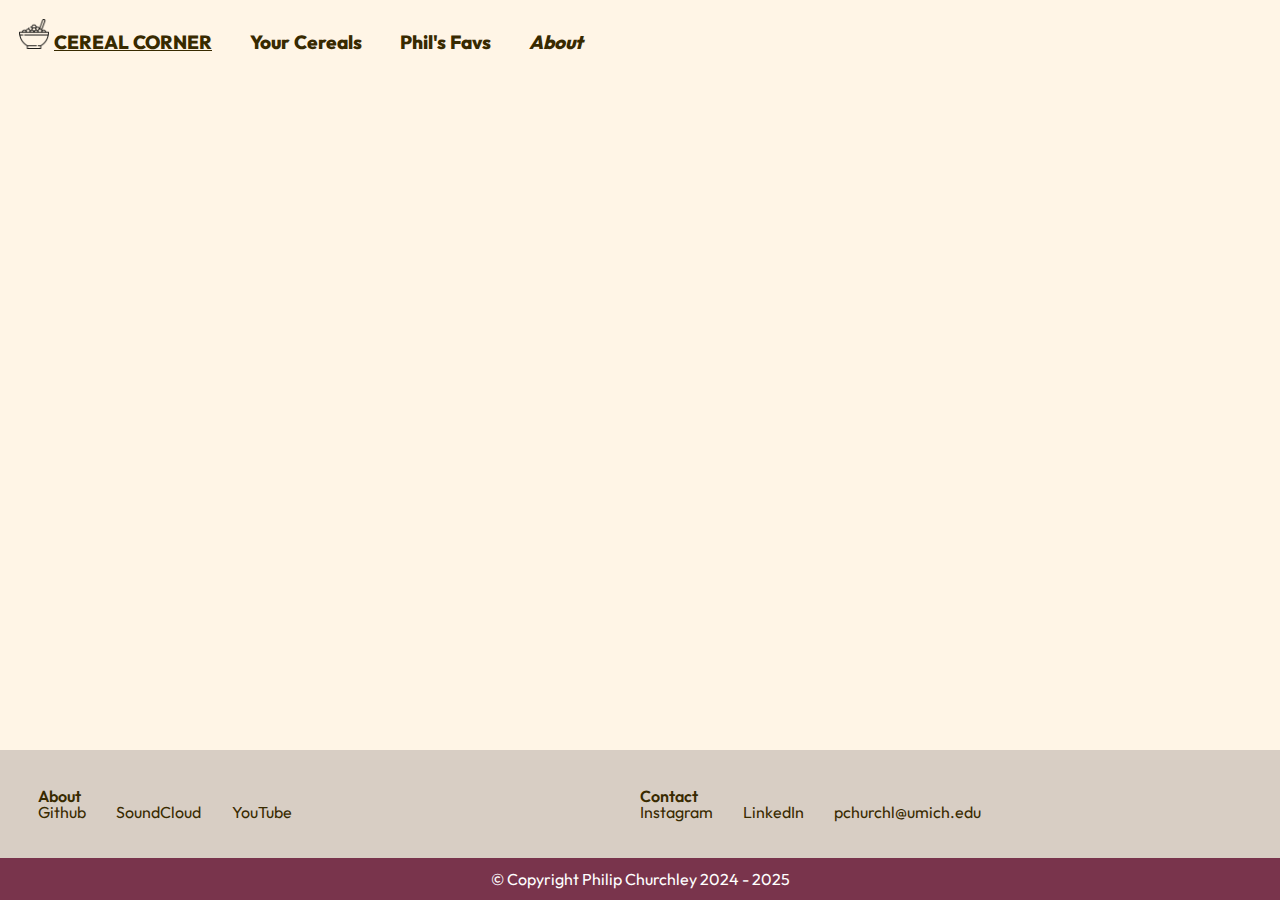
==== about.html @ 0da0891c "first commit" ====
<!DOCTYPE html>
<html lang="en">

<head>
   <meta charset="UTF-8">
   <meta name="viewport" content="width=device-width, initial-scale=1.0">
   <link rel="stylesheet" href="css/html5reset.css">
   <link rel="stylesheet" href="css/style.css">
   <style>
      @import url('https://fonts.googleapis.com/css2?family=Outfit:wght@100..900&display=swap');
   </style>
   <title>Home</title>
</head>

<body>
   <header>
      <nav>
         <a href="index.html" class="noncurrent"><img src="images/cereal.png">CEREAL CORNER</a>
         <a href="custom.html" class="noncurrent">Your Cereals</a>
         <a href="favs.html" class="noncurrent">Phil's Favs</a>
         <a href="about.html" class="current">About</a>
         <button id="menu-button">☰</button>
      </nav>
      <div id="nav-dropdown" class="nav-dropdown">
         <a href="index.html">Home</a>
         <a href="custom.html">Your Cereals</a>
         <a href="favs.html">Phil's Favs</a>
         <a href="about.html" class="curr">About</a>
      </div>
   </header>
   <main>

   </main>
</body>

<footer>
   <div class="first-footer">
      <div>
         <h3>About</h3>
         <div class="first-footer-sub">
            <a href="https://github.com/philipchurchley">Github</a>
            <a href="https://soundcloud.com/philip-churchley">SoundCloud</a>
            <a href="https://www.youtube.com/@PhilipChurchley">YouTube</a>
         </div>
      </div>
      <div>
         <h3>Contact</h3>
         <div class="first-footer-sub">
            <a href="https://www.instagram.com/p.churchley/">Instagram</a>
            <a href="https://www.linkedin.com/in/philip-churchley/">LinkedIn</a>
            <a href="mailto:pchurchl@umich.edu">pchurchl@umich.edu</a>
         </div>
      </div>
   </div>
   <div class="second-footer">
      <p>© Copyright Philip Churchley 2024 - 2025</p>
   </div>
</footer>
<script src="js/cereal.js"></script>

</html>
---- css/style.css ----
body {
   font-family: "Outfit", sans-serif;
   font-style: normal;
   color: #382a00;
   background-color: rgb(255, 245, 230);
   min-height: 100vh;
   display: flex;
   flex-direction: column;
}

main {
   margin: 10px;
}

a img {
   width: 30px;
   margin-right: 5px;
}

h1 {
   font-size: 40px;
   font-weight: 800;
   margin: 10px 10px 40px 0px;
}

h2 {
   font-weight: 600;
   font-size: 20px;
   text-decoration: underline;
   margin-bottom: 5px;
}

h3 {
   font-weight: 600;
}

footer {
   font-family: "Outfit", sans-serif;
   font-style: normal;
   margin-top: auto;
}


.first-footer {
   display: grid;
   grid-template-columns: 50% 50%;
   background-color: #D8CEC4;
   color: #382a00;
   padding: 3%;
}

.first-footer-sub {
   display: flex;
   flex-wrap: wrap;
   flex-direction: row;
   align-items: center;
}

.first-footer-sub a {
   text-decoration: none;
   font-size: 16px;
   color: #382a00;
   margin-right: 5%;
}

.second-footer {
   display: flex;
   align-items: center;
   justify-content: center;
   padding: 1%;
   background-color: #79344C;
   color: white
}

.second-footer p {
   font-size: 16px;
   margin-top: 0;
}

a:hover {
   text-decoration: underline;
}

nav {
   display: flex;
   flex-direction: row;
   align-items: end;
   flex-wrap: nowrap;
   background-color: rgb(255, 245, 230);
   justify-content: space-between;
}


nav a,
nav button {
   color: #382a00;
   text-align: center;
   padding: 1em;
   text-decoration: none;
   font-size: 25px;
   font-weight: 800;
   white-space: wrap;
   background-color: rgba(255, 255, 255, 0);
   border: none;
}

nav a:first-child {
   white-space: nowrap;
}

#nav-dropdown {
   background-color: #D8CEC4;
}

.nav-dropdown {
   padding: 10px 0px 10px 0px;
   overflow: hidden;
   height: 150px;
   margin: 0 auto;
   transition: all 0.4s ease-in-out;
}

.hide {
   height: 0;
   padding: 0px;
}

#nav-dropdown .curr {
   background-color: #79344C;
   color: white
}

#nav-dropdown a {
   display: block;
   color: #382a00;
   text-decoration: none;
   font-weight: 600;
   padding-top: 12px;
   padding-bottom: 12px;
   padding-left: 10%;
}

input {
   width: 20px;
   border-radius: 15px;
   border: 2px solid #382a00;
   text-align: center;
   background-color: rgb(255, 245, 230);
   font-family: "Outfit", sans-serif;
   font-style: normal;
}

#submit {
   border-radius: 20px;
   padding: 8px;
   border: 2px solid #382a00;
   font-size: 15px;
   text-align: center;
   background-color: rgb(255, 245, 230);
   font-family: "Outfit", sans-serif;
   font-style: normal;
}

.step {
   border: 2px solid #382a00;
   border-radius: 20px;
   padding: 10px;
   margin: 10px;
}

.step img {
   display: none;
}

#submit {
   margin-left: 15px;
}

#submit:hover,
input:hover {
   background-color: #D8CEC4;
}

#order-header {
   margin-left: 20px;
}

#result-area {
   display: grid;
   grid-template-columns: 1fr;
}

.results {
   border: 2px solid #382a00;
   border-radius: 20px;
   padding: 10px;
   margin: 10px;
   display: flex;
   justify-content: space-between;
}

.results img {
   width: 170px;
}

@media (prefers-reduced-motion) {
   .nav-dropdown {
      transition: all 0s ease-in-out;
   }
}

@media screen and (min-width: 550px) {
   #result-area {
      grid-template-columns: 1fr;
   }

   .current {
      font-style: italic;
   }

   nav a {
      font-size: 19px;
   }

   nav {
      justify-content: start;
   }

   .step {
      display: grid;
      grid-template-columns: 80% 20%;
   }

   .step img {
      display: flex;
      align-self: center;
      width: 100px;
      margin-left: 13%;
   }

   #result-area {
      grid-template-columns: 1fr 1fr;
   }

   @media screen and (min-width: 960px) {
      #result-area {
         grid-template-columns: 1fr 1fr 1fr;
      }
   }
}
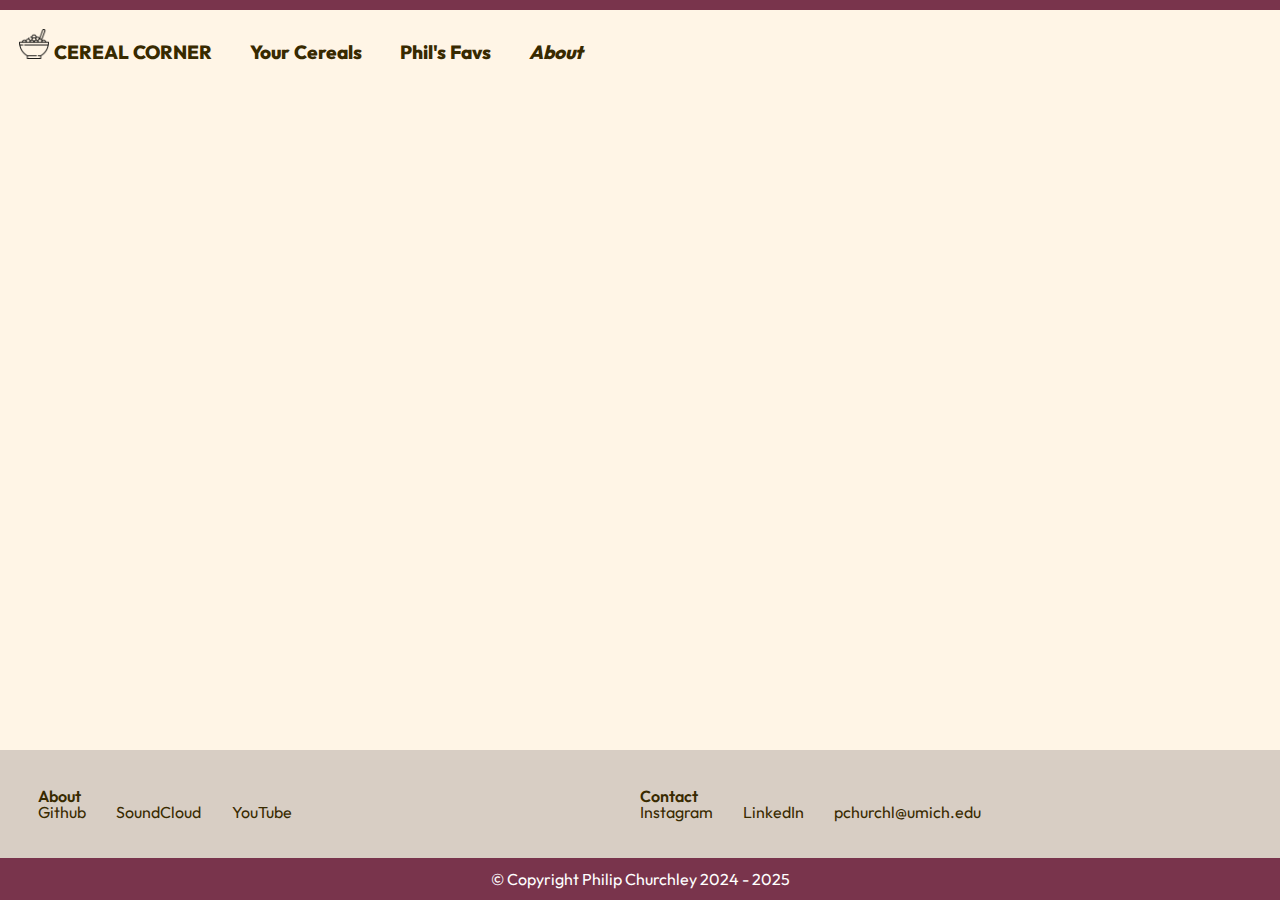
==== commit 7437202f: "home page and improved js & css" ====
--- a/about.html
+++ b/about.html
@@ -9,11 +9,13 @@
    <style>
       @import url('https://fonts.googleapis.com/css2?family=Outfit:wght@100..900&display=swap');
    </style>
-   <title>Home</title>
+   <title>About</title>
 </head>
 
 <body>
    <header>
+      <div class="top"></div>
+      <a href="#main-content" id="skip" tabindex="0">Skip to Main Content</a>
       <nav>
          <a href="index.html" class="noncurrent"><img src="images/cereal.png">CEREAL CORNER</a>
          <a href="custom.html" class="noncurrent">Your Cereals</a>
@@ -28,7 +30,7 @@
          <a href="about.html" class="curr">About</a>
       </div>
    </header>
-   <main>
+   <main id="main-content">
 
    </main>
 </body>
@@ -38,17 +40,17 @@
       <div>
          <h3>About</h3>
          <div class="first-footer-sub">
-            <a href="https://github.com/philipchurchley">Github</a>
-            <a href="https://soundcloud.com/philip-churchley">SoundCloud</a>
-            <a href="https://www.youtube.com/@PhilipChurchley">YouTube</a>
+            <a href="https://github.com/philipchurchley" target="_blank">Github</a>
+            <a href="https://soundcloud.com/philip-churchley" target="_blank">SoundCloud</a>
+            <a href="https://www.youtube.com/@PhilipChurchley" target="_blank">YouTube</a>
          </div>
       </div>
       <div>
          <h3>Contact</h3>
          <div class="first-footer-sub">
-            <a href="https://www.instagram.com/p.churchley/">Instagram</a>
-            <a href="https://www.linkedin.com/in/philip-churchley/">LinkedIn</a>
-            <a href="mailto:pchurchl@umich.edu">pchurchl@umich.edu</a>
+            <a href="https://www.instagram.com/p.churchley/" target="_blank">Instagram</a>
+            <a href="https://www.linkedin.com/in/philip-churchley/" target="_blank">LinkedIn</a>
+            <a href="mailto:pchurchl@umich.edu" target="_blank">pchurchl@umich.edu</a>
          </div>
       </div>
    </div>
--- a/css/style.css
+++ b/css/style.css
@@ -6,6 +6,12 @@
    min-height: 100vh;
    display: flex;
    flex-direction: column;
+   box-sizing: border-box;
+}
+
+.top {
+   padding: 5px;
+   background-color: #79344C;
 }
 
 main {
@@ -56,6 +62,10 @@
    align-items: center;
 }
 
+a {
+   color: #382a00;
+}
+
 .first-footer-sub a {
    text-decoration: none;
    font-size: 16px;
@@ -77,7 +87,8 @@
    margin-top: 0;
 }
 
-a:hover {
+a:hover,
+a:focus {
    text-decoration: underline;
 }
 
@@ -140,6 +151,19 @@
    padding-left: 10%;
 }
 
+#priceopt {
+   display: inline-block;
+   border-radius: 9px;
+   border: 2px solid #382a00;
+   width: 13px;
+   height: 13px;
+   background-color: rgb(255, 245, 230);
+   margin-top: 5px;
+   margin-left: 5px;
+   color: whitesmoke;
+   text-align: center;
+}
+
 input {
    width: 20px;
    border-radius: 15px;
@@ -166,10 +190,37 @@
    border-radius: 20px;
    padding: 10px;
    margin: 10px;
+   background-color: #fff0e1;
+}
+
+.step1 {
+   display: grid;
+   grid-template-columns: 80% 20%;
 }
 
 .step img {
    display: none;
+}
+
+
+.intro {
+   text-align: center;
+   padding: 10px 10%;
+   margin: 5% 5%;
+}
+
+#skip {
+   position: absolute;
+   top: -9999px;
+   left: -9999px;
+   transform: translate(-9999px, -9999px);
+   background-color: rgb(199, 199, 199);
+   color: black;
+}
+
+#skip:focus {
+   position: static;
+   transform: none;
 }
 
 #submit {
@@ -197,11 +248,45 @@
    margin: 10px;
    display: flex;
    justify-content: space-between;
+   animation-duration: 0.5s;
+   animation-fill-mode: forwards;
+}
+
+@keyframes fadeIn {
+   from {
+      opacity: 0;
+   }
+
+   to {
+      opacity: 1;
+   }
+}
+
+@keyframes fadeOut {
+   from {
+      opacity: 1;
+   }
+
+   to {
+      opacity: 0;
+   }
 }
 
 .results img {
    width: 170px;
 }
+
+.input {
+   width: 70%;
+   display: flex;
+   justify-content: space-between;
+}
+
+em {
+   font-weight: 800;
+}
+
+
 
 @media (prefers-reduced-motion) {
    .nav-dropdown {
@@ -218,17 +303,16 @@
       font-style: italic;
    }
 
+   .intro {
+      margin: 5% 10% 0% 10%;
+   }
+
    nav a {
       font-size: 19px;
    }
 
    nav {
       justify-content: start;
-   }
-
-   .step {
-      display: grid;
-      grid-template-columns: 80% 20%;
    }
 
    .step img {
@@ -242,9 +326,17 @@
       grid-template-columns: 1fr 1fr;
    }
 
+   .input {
+      width: 50%;
+   }
+
    @media screen and (min-width: 960px) {
       #result-area {
          grid-template-columns: 1fr 1fr 1fr;
       }
-   }
-}
+
+      .input {
+         width: 25%;
+      }
+   }
+}
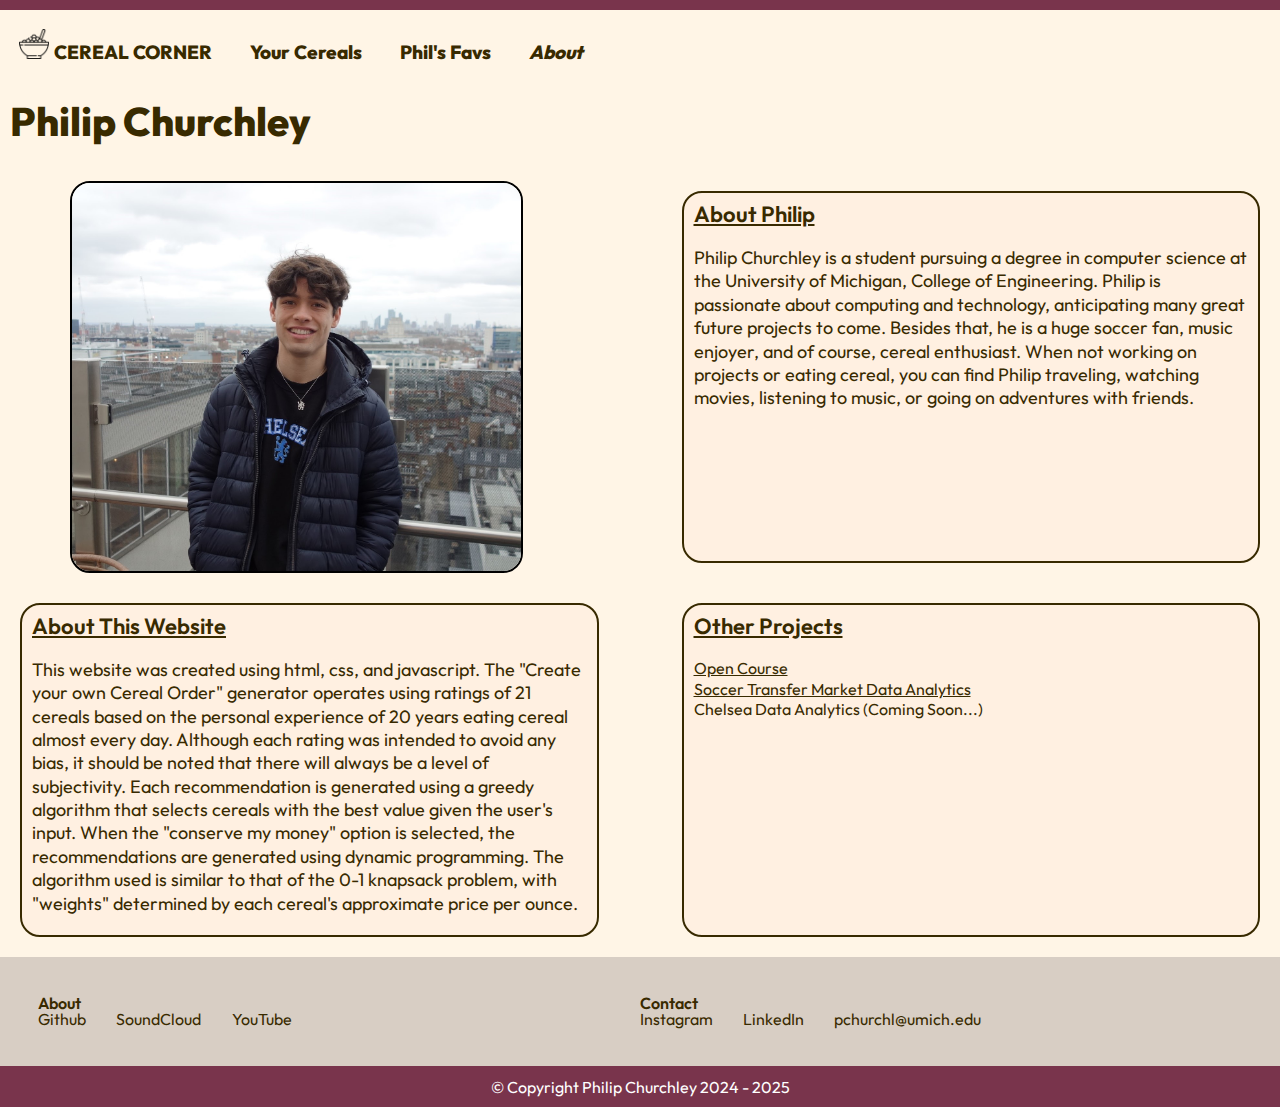
==== commit 7a0a41e9: "first draft" ====
--- a/about.html
+++ b/about.html
@@ -17,7 +17,7 @@
       <div class="top"></div>
       <a href="#main-content" id="skip" tabindex="0">Skip to Main Content</a>
       <nav>
-         <a href="index.html" class="noncurrent"><img src="images/cereal.png">CEREAL CORNER</a>
+         <a href="index.html" class="noncurrent"><img src="images/cereal.png" alt="cereal graphic">CEREAL CORNER</a>
          <a href="custom.html" class="noncurrent">Your Cereals</a>
          <a href="favs.html" class="noncurrent">Phil's Favs</a>
          <a href="about.html" class="current">About</a>
@@ -31,7 +31,38 @@
       </div>
    </header>
    <main id="main-content">
-
+      <h1>Philip Churchley</h1>
+      <div id="about-grid">
+         <img src="images/philip.JPG" alt="Picture of Philip">
+         <div class="step">
+            <h2>About Philip</h2><br>
+            <p>Philip Churchley is a student pursuing a degree in computer science at the University of
+               Michigan, College of Engineering. Philip is passionate about computing and technology, anticipating
+               many great future projects to come. Besides that, he is a huge soccer fan, music enjoyer, and of course,
+               cereal enthusiast. When not working on projects or eating cereal, you can find Philip traveling, watching
+               movies, listening to music, or going on adventures with friends. </p>
+         </div>
+         <div class="step">
+            <h2>About This Website</h2><br>
+            <p>This website was created using html, css, and javascript. The "Create your own Cereal Order" generator
+               operates
+               using ratings of 21 cereals based on the personal experience of 20 years eating cereal almost every day.
+               Although each rating was intended to avoid any bias, it should be noted that there will always be a level
+               of subjectivity. Each recommendation is generated using a greedy algorithm that selects cereals with the
+               best value given the user's input. When the "conserve my money" option is selected, the recommendations
+               are generated using dynamic programming. The algorithm used is similar to that of the 0-1 knapsack
+               problem, with "weights" determined by each cereal's approximate price per ounce.
+            </p>
+         </div>
+         <div class="step">
+            <h2>Other Projects</h2><br>
+            <ul>
+               <li><a href="http://open-course.co:8000/" target="_blank">Open Course</a></li>
+               <li><a href="files/_Soccer WSA_ Final Presentation.pdf" target="_blank">Soccer Transfer Market Data
+                     Analytics</a></li>
+               <li>Chelsea Data Analytics (Coming Soon...)</li>
+            </ul>
+         </div>
    </main>
 </body>
 
--- a/css/style.css
+++ b/css/style.css
@@ -7,6 +7,11 @@
    display: flex;
    flex-direction: column;
    box-sizing: border-box;
+   font-size: 16px;
+}
+
+p {
+   font-size: 18px;
 }
 
 .top {
@@ -31,7 +36,7 @@
 
 h2 {
    font-weight: 600;
-   font-size: 20px;
+   font-size: 22px;
    text-decoration: underline;
    margin-bottom: 5px;
 }
@@ -193,6 +198,10 @@
    background-color: #fff0e1;
 }
 
+.step label {
+   font-size: 18px;
+}
+
 .step1 {
    display: grid;
    grid-template-columns: 80% 20%;
@@ -252,6 +261,11 @@
    animation-fill-mode: forwards;
 }
 
+.results p {
+   font-size: 16px;
+   margin-right: 10px;
+}
+
 @keyframes fadeIn {
    from {
       opacity: 0;
@@ -284,6 +298,34 @@
 
 em {
    font-weight: 800;
+}
+
+.intro p,
+.intro h3,
+.intro h3 p {
+   font-size: 18px;
+   line-height: 1.4;
+}
+
+#about-grid {
+   display: grid;
+   grid-template-columns: 1fr;
+   column-gap: 5%;
+   row-gap: 20px;
+}
+
+#about-grid img {
+   width: 80%;
+   margin-left: 10%;
+   margin-right: 10%;
+   border: 2px solid black;
+   border-radius: 20px;
+}
+
+#about-grid p,
+#about-grid ul {
+   line-height: 1.3;
+   margin-bottom: 10px;
 }
 
 
@@ -330,11 +372,23 @@
       width: 50%;
    }
 
+   #about-grid {
+      grid-template-columns: 1fr 1fr;
+   }
+
+   #about-grid img {
+      width: 85%;
+   }
+
    @media screen and (min-width: 960px) {
       #result-area {
          grid-template-columns: 1fr 1fr 1fr;
       }
 
+      #about-grid img {
+         width: 75%;
+      }
+
       .input {
          width: 25%;
       }
